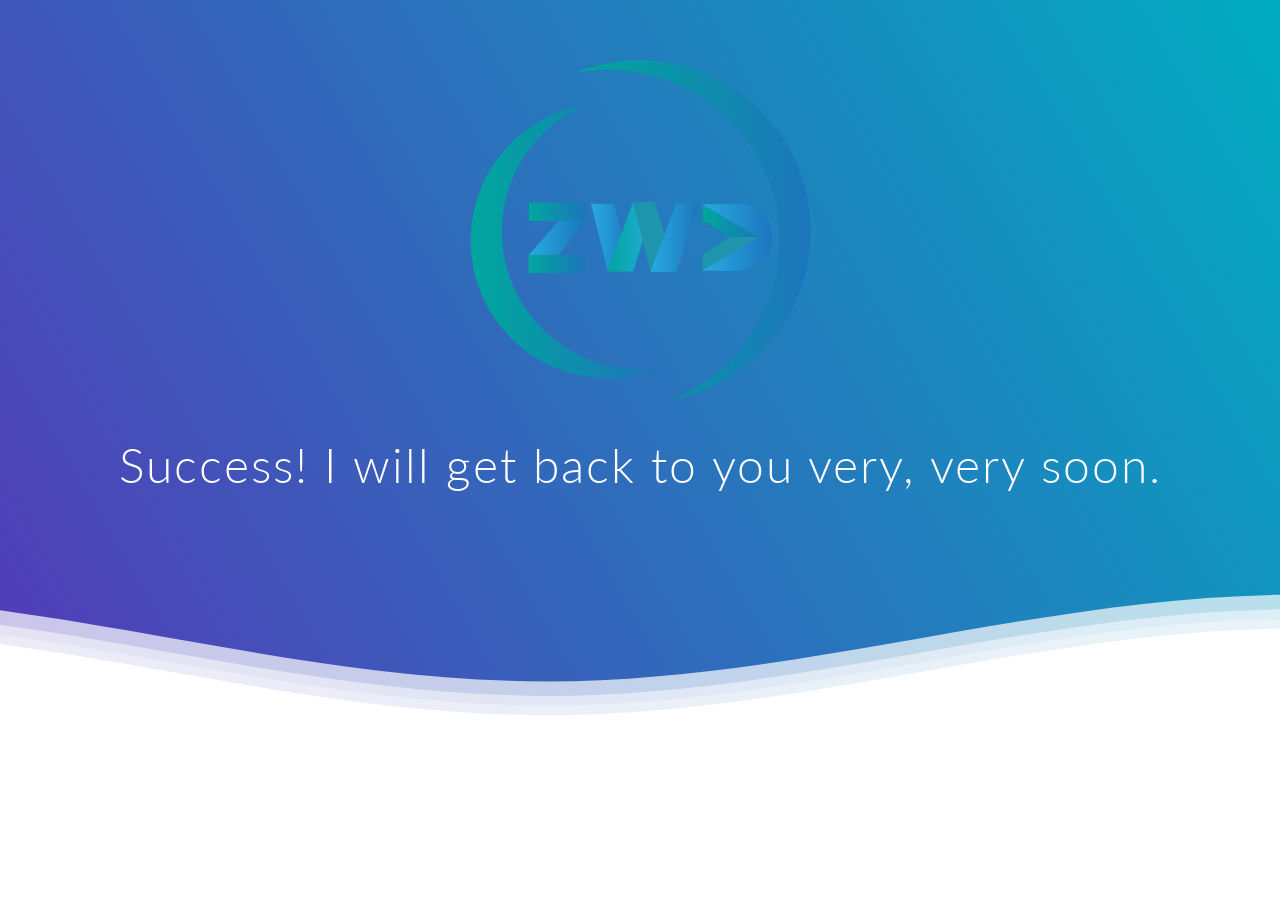
==== thanks.html @ 8399012d "Add files via upload" ====
<!DOCTYPE html>
<html lang="en">
    <head>
        <title>Thanks!</title>
    </head>
    <body>

        <header>

            <link rel="stylesheet" href="thanks.css">

            <!-- <img src="Images/contact.jpg"> -->

        </header>


<!--Hey! This is the original version
of Simple CSS Waves-->

<div class="header1">


    <!--Content before waves-->
    <div class="inner-header1 flex">
    <!--Just the logo.. Don't mind this-->
    <!-- <svg version="1.1" class="logo" baseProfile="tiny" id="Layer_1" xmlns="http://www.w3.org/2000/svg"
    xmlns:xlink="http://www.w3.org/1999/xlink" x="0px" y="0px" viewBox="0 0 500 500" xml:space="preserve">
    <path fill="#FFFFFF" stroke="#000000" stroke-width="10" stroke-miterlimit="10" d="M57,283" />
    <g><path fill="#fff"
    d="M250.4,0.8C112.7,0.8,1,112.4,1,250.2c0,137.7,111.7,249.4,249.4,249.4c137.7,0,249.4-111.7,249.4-249.4
    C499.8,112.4,388.1,0.8,250.4,0.8z M383.8,326.3c-62,0-101.4-14.1-117.6-46.3c-17.1-34.1-2.3-75.4,13.2-104.1
    c-22.4,3-38.4,9.2-47.8,18.3c-11.2,10.9-13.6,26.7-16.3,45c-3.1,20.8-6.6,44.4-25.3,62.4c-19.8,19.1-51.6,26.9-100.2,24.6l1.8-39.7    c35.9,1.6,59.7-2.9,70.8-13.6c8.9-8.6,11.1-22.9,13.5-39.6c6.3-42,14.8-99.4,141.4-99.4h41L333,166c-12.6,16-45.4,68.2-31.2,96.2  c9.2,18.3,41.5,25.6,91.2,24.2l1.1,39.8C390.5,326.2,387.1,326.3,383.8,326.3z" />
    </g>
    </svg> -->
    <div class="proba">
    <img src="Images/logo.png">
    <h1>Success! I will get back to you very, very soon.</h1>
    </div>
    </div>
    
    <!--Waves Container-->
    <div>
    <svg class="waves" xmlns="http://www.w3.org/2000/svg" xmlns:xlink="http://www.w3.org/1999/xlink"
    viewBox="0 24 150 28" preserveAspectRatio="none" shape-rendering="auto">
    <defs>
    <path id="gentle-wave" d="M-160 44c30 0 58-18 88-18s 58 18 88 18 58-18 88-18 58 18 88 18 v44h-352z" />
    </defs>
    <g class="parallax">
    <use xlink:href="#gentle-wave" x="48" y="0" fill="rgba(255,255,255,0.7" />
    <use xlink:href="#gentle-wave" x="48" y="3" fill="rgba(255,255,255,0.5)" />
    <use xlink:href="#gentle-wave" x="48" y="5" fill="rgba(255,255,255,0.3)" />
    <use xlink:href="#gentle-wave" x="48" y="7" fill="#fff" />
    </g>
    </svg>
    </div>
    <!--Waves end-->
    
    </div>
    <!--Header ends-->
    
    <!--Content starts-->
    <div class="content flex">
      <p></p>
    </div>
    <!--Content ends-->
    
    
    </body>
</html>
---- thanks.css ----
@import url(//fonts.googleapis.com/css?family=Lato:300:400);

body {
  margin:0;
}

.proba h1 {
  font-family: 'Lato', sans-serif;
  font-weight:300;
  letter-spacing: 2px;
  font-size:48px;
}
p {
  font-family: 'Lato', sans-serif;
  letter-spacing: 1px;
  font-size:14px;
  color: #333333;
}

.header1 {
  position:relative;
  text-align:center;
  background: linear-gradient(60deg, rgba(84,58,183,1) 0%, rgba(0,172,193,1) 100%);
  color:white;
}
.logo {
  width:50px;
  fill:white;
  padding-right:15px;
  display:inline-block;
  vertical-align: middle;
}

.inner-header1 {
  height:65vh;
  width:100%;
  margin: 0;
  padding: 0;
}

.flex { /*Flexbox for containers*/
  display: flex;
  justify-content: center;
  align-items: center;
  text-align: center;
}

.waves {
  position:relative;
  width: 100%;
  height:15vh;
  margin-bottom:-7px; /*Fix for safari gap*/
  min-height:100px;
  max-height:150px;
}

.content {
  position:relative;
  height:20vh;
  text-align:center;
  background-color: white;
}

/* Animation */

.parallax > use {
  animation: move-forever 25s cubic-bezier(.55,.5,.45,.5)     infinite;
}
.parallax > use:nth-child(1) {
  animation-delay: -2s;
  animation-duration: 7s;
}
.parallax > use:nth-child(2) {
  animation-delay: -3s;
  animation-duration: 10s;
}
.parallax > use:nth-child(3) {
  animation-delay: -4s;
  animation-duration: 13s;
}
.parallax > use:nth-child(4) {
  animation-delay: -5s;
  animation-duration: 20s;
}
@keyframes move-forever {
  0% {
   transform: translate3d(-90px,0,0);
  }
  100% { 
    transform: translate3d(85px,0,0);
  }
}
/*Shrinking for mobile*/
@media (max-width: 768px) {
  .waves {
    height:40px;
    min-height:40px;
  }
  .content {
    height:30vh;
  }
  h1 {
    font-size:24px;
  }
}
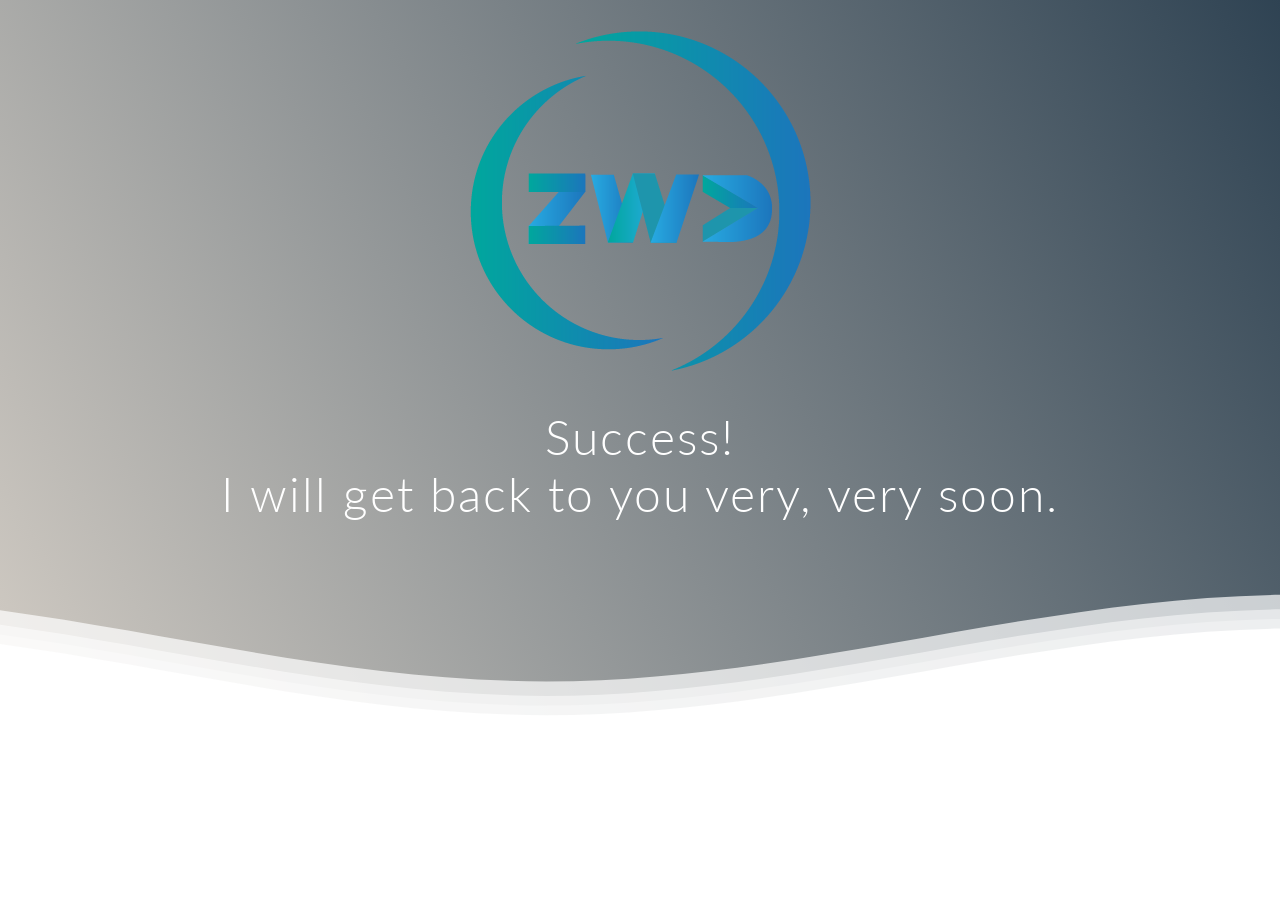
==== commit 0c0073f6: "Add files via upload" ====
--- a/thanks.html
+++ b/thanks.html
@@ -34,7 +34,7 @@
     </svg> -->
     <div class="proba">
     <img src="Images/logo.png">
-    <h1>Success! I will get back to you very, very soon.</h1>
+    <h1>Success!<br> I will get back to you very, very soon.</h1>
     </div>
     </div>
     
--- a/thanks.css
+++ b/thanks.css
@@ -20,7 +20,7 @@
 .header1 {
   position:relative;
   text-align:center;
-  background: linear-gradient(60deg, rgba(84,58,183,1) 0%, rgba(0,172,193,1) 100%);
+  background: linear-gradient(60deg, rgba(210, 204, 196, 1) 0%, rgba(47, 67, 83, 1) 100%);
   color:white;
 }
 .logo {
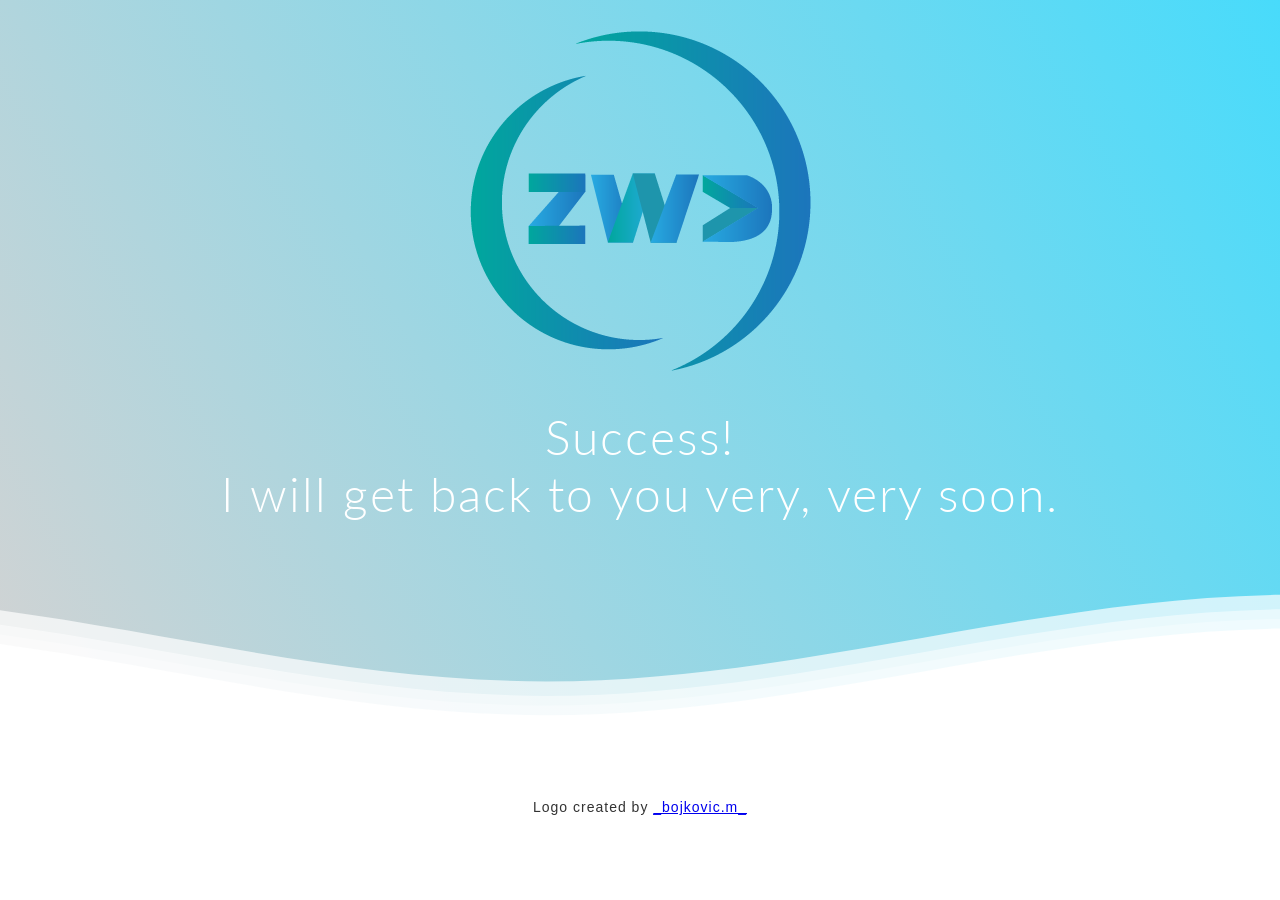
==== commit 002c3228: "Add files via upload" ====
--- a/thanks.html
+++ b/thanks.html
@@ -60,7 +60,8 @@
     
     <!--Content starts-->
     <div class="content flex">
-      <p></p>
+      <p>Logo created by <span>
+        <a href="https://www.instagram.com/_bojkovic.m_/">_bojkovic.m_</a></span></p>
     </div>
     <!--Content ends-->
     
--- a/thanks.css
+++ b/thanks.css
@@ -15,12 +15,13 @@
   letter-spacing: 1px;
   font-size:14px;
   color: #333333;
+  text-align: right;
 }
 
 .header1 {
   position:relative;
   text-align:center;
-  background: linear-gradient(60deg, rgba(210, 204, 196, 1) 0%, rgba(47, 67, 83, 1) 100%);
+  background: linear-gradient(60deg, rgba(211, 211, 211, 1) 0%, rgba(72, 219, 251, 1) 100%);
   color:white;
 }
 .logo {
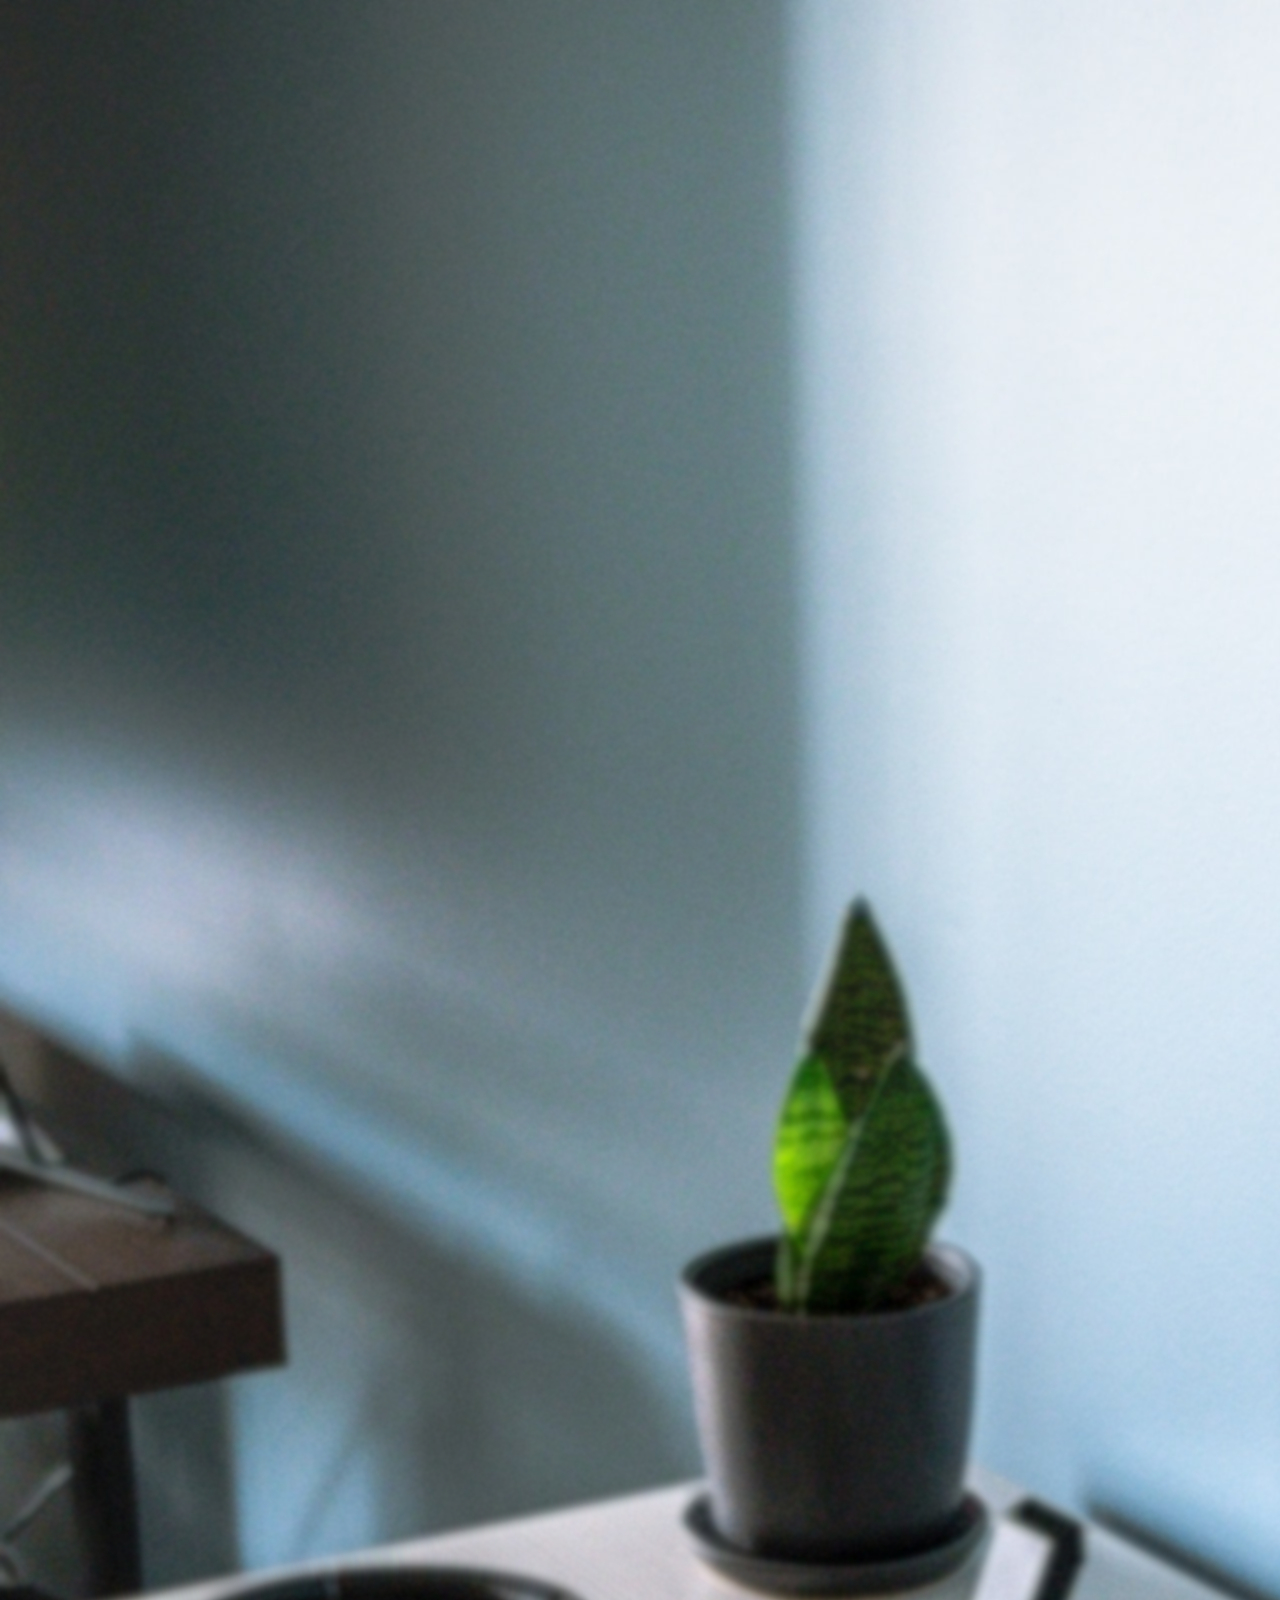
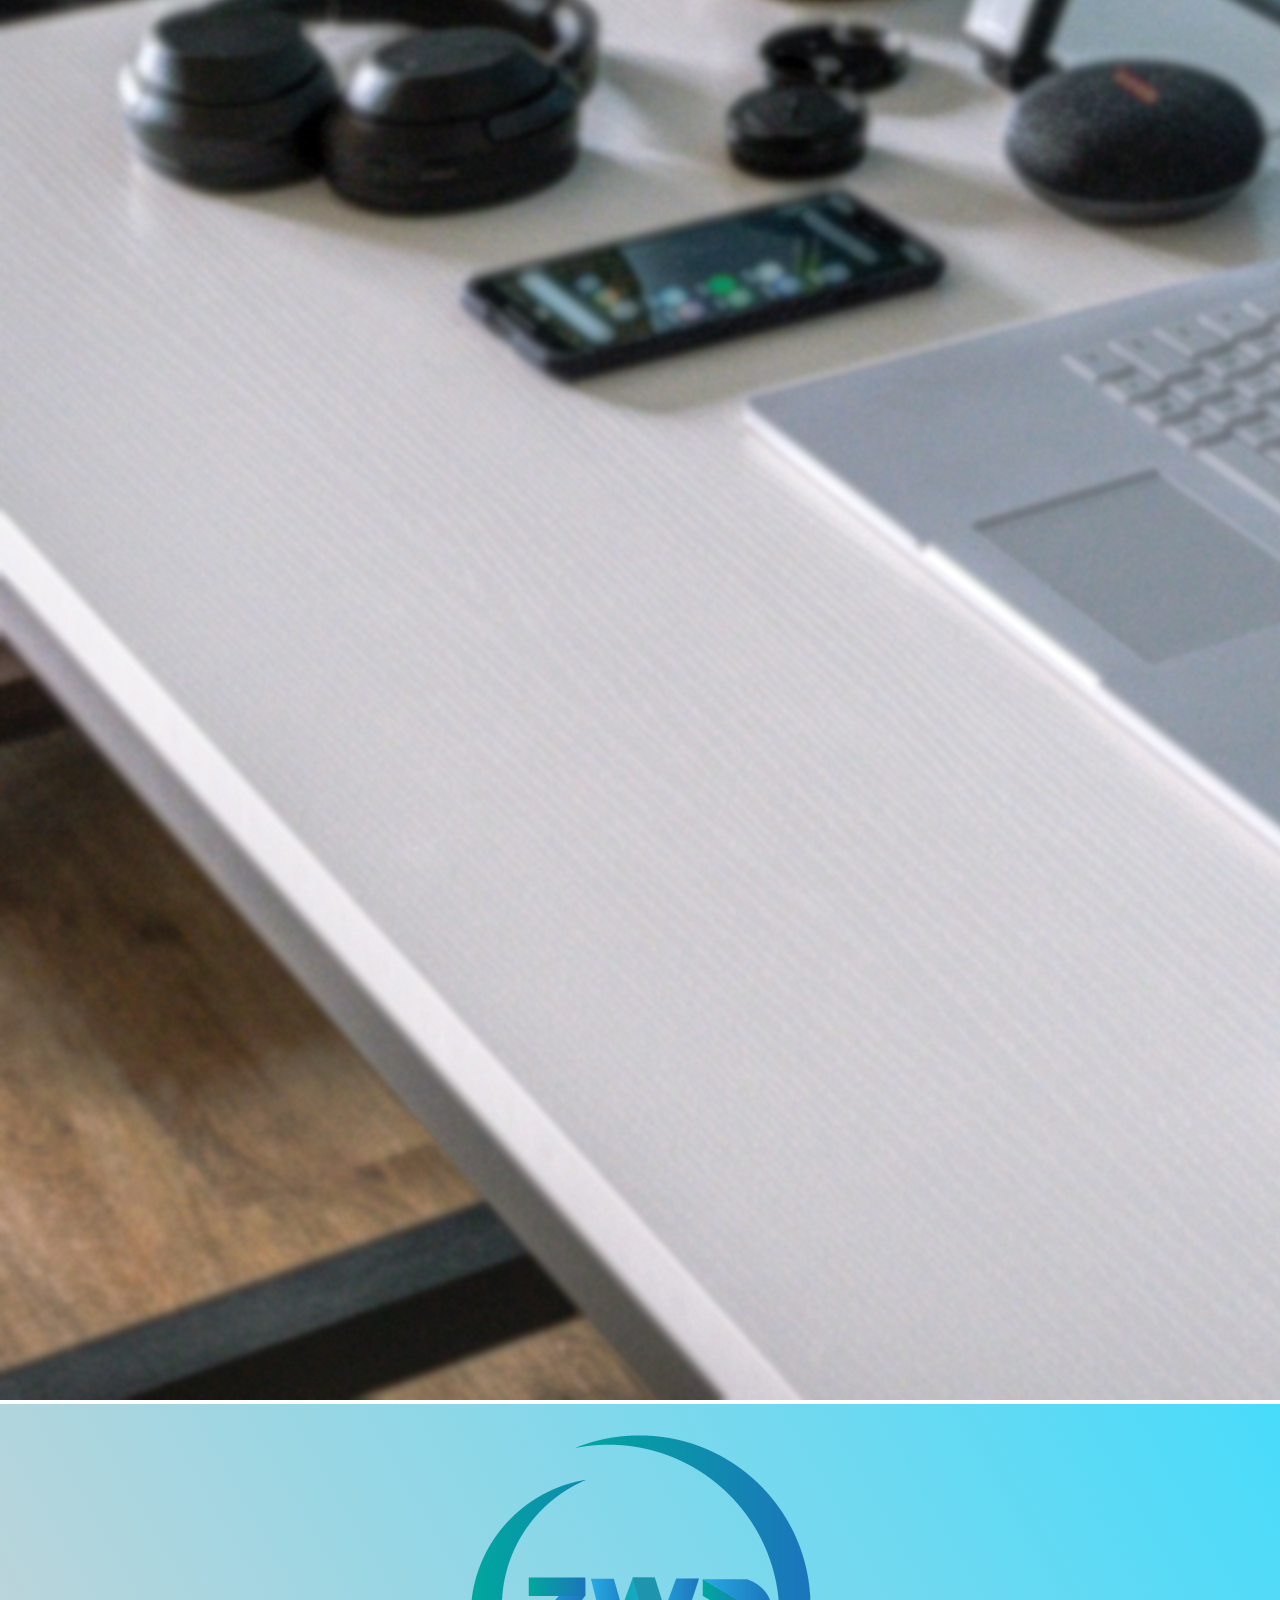
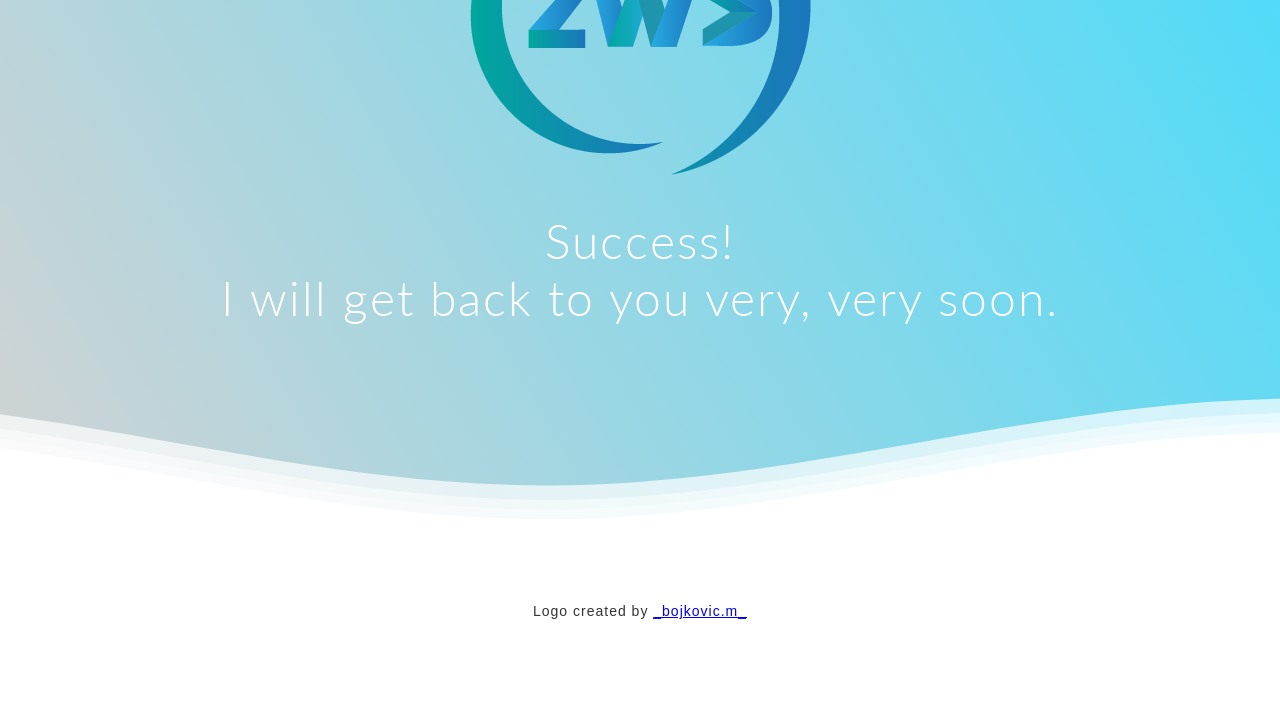
==== commit 8dc58145: "Add files via upload" ====
--- a/thanks.html
+++ b/thanks.html
@@ -9,7 +9,7 @@
 
             <link rel="stylesheet" href="thanks.css">
 
-            <!-- <img src="Images/contact.jpg"> -->
+            <img src="Images/contact.jpg">
 
         </header>
 
--- a/thanks.css
+++ b/thanks.css
@@ -15,7 +15,6 @@
   letter-spacing: 1px;
   font-size:14px;
   color: #333333;
-  text-align: right;
 }
 
 .header1 {
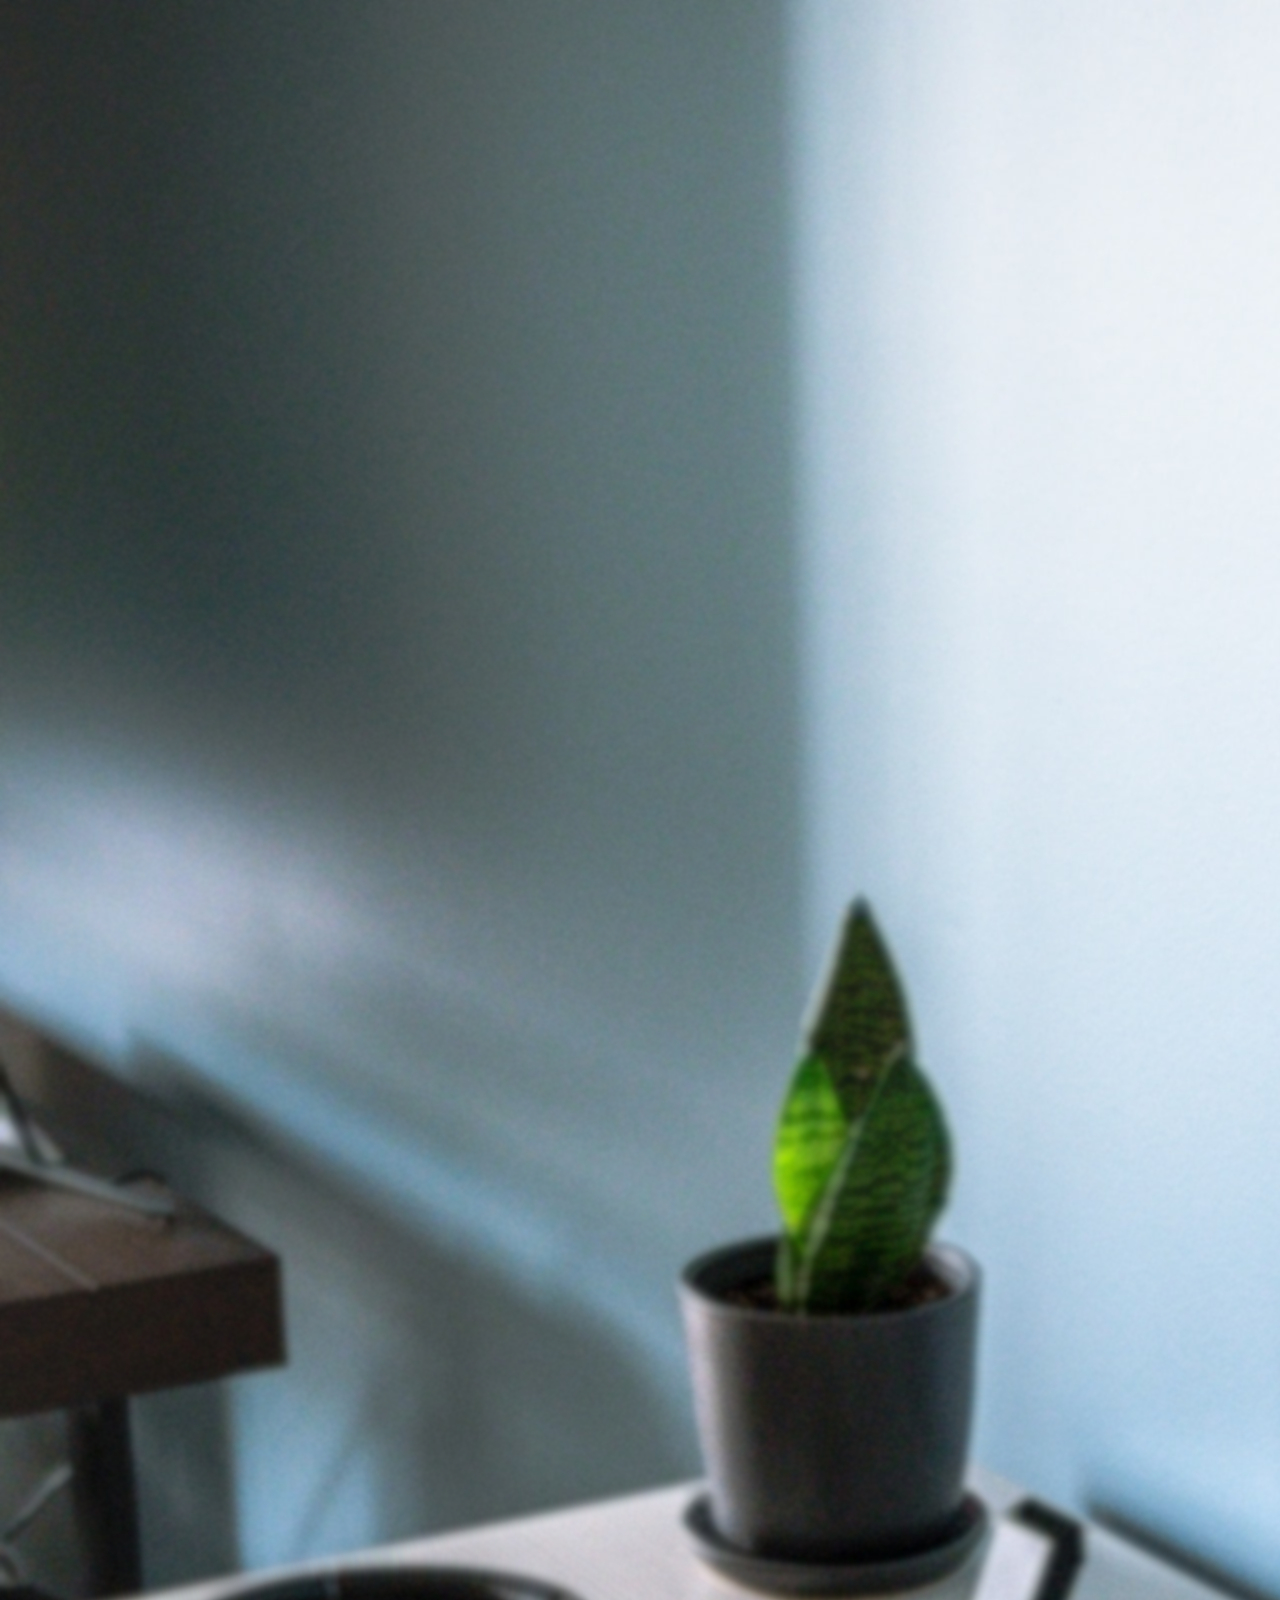
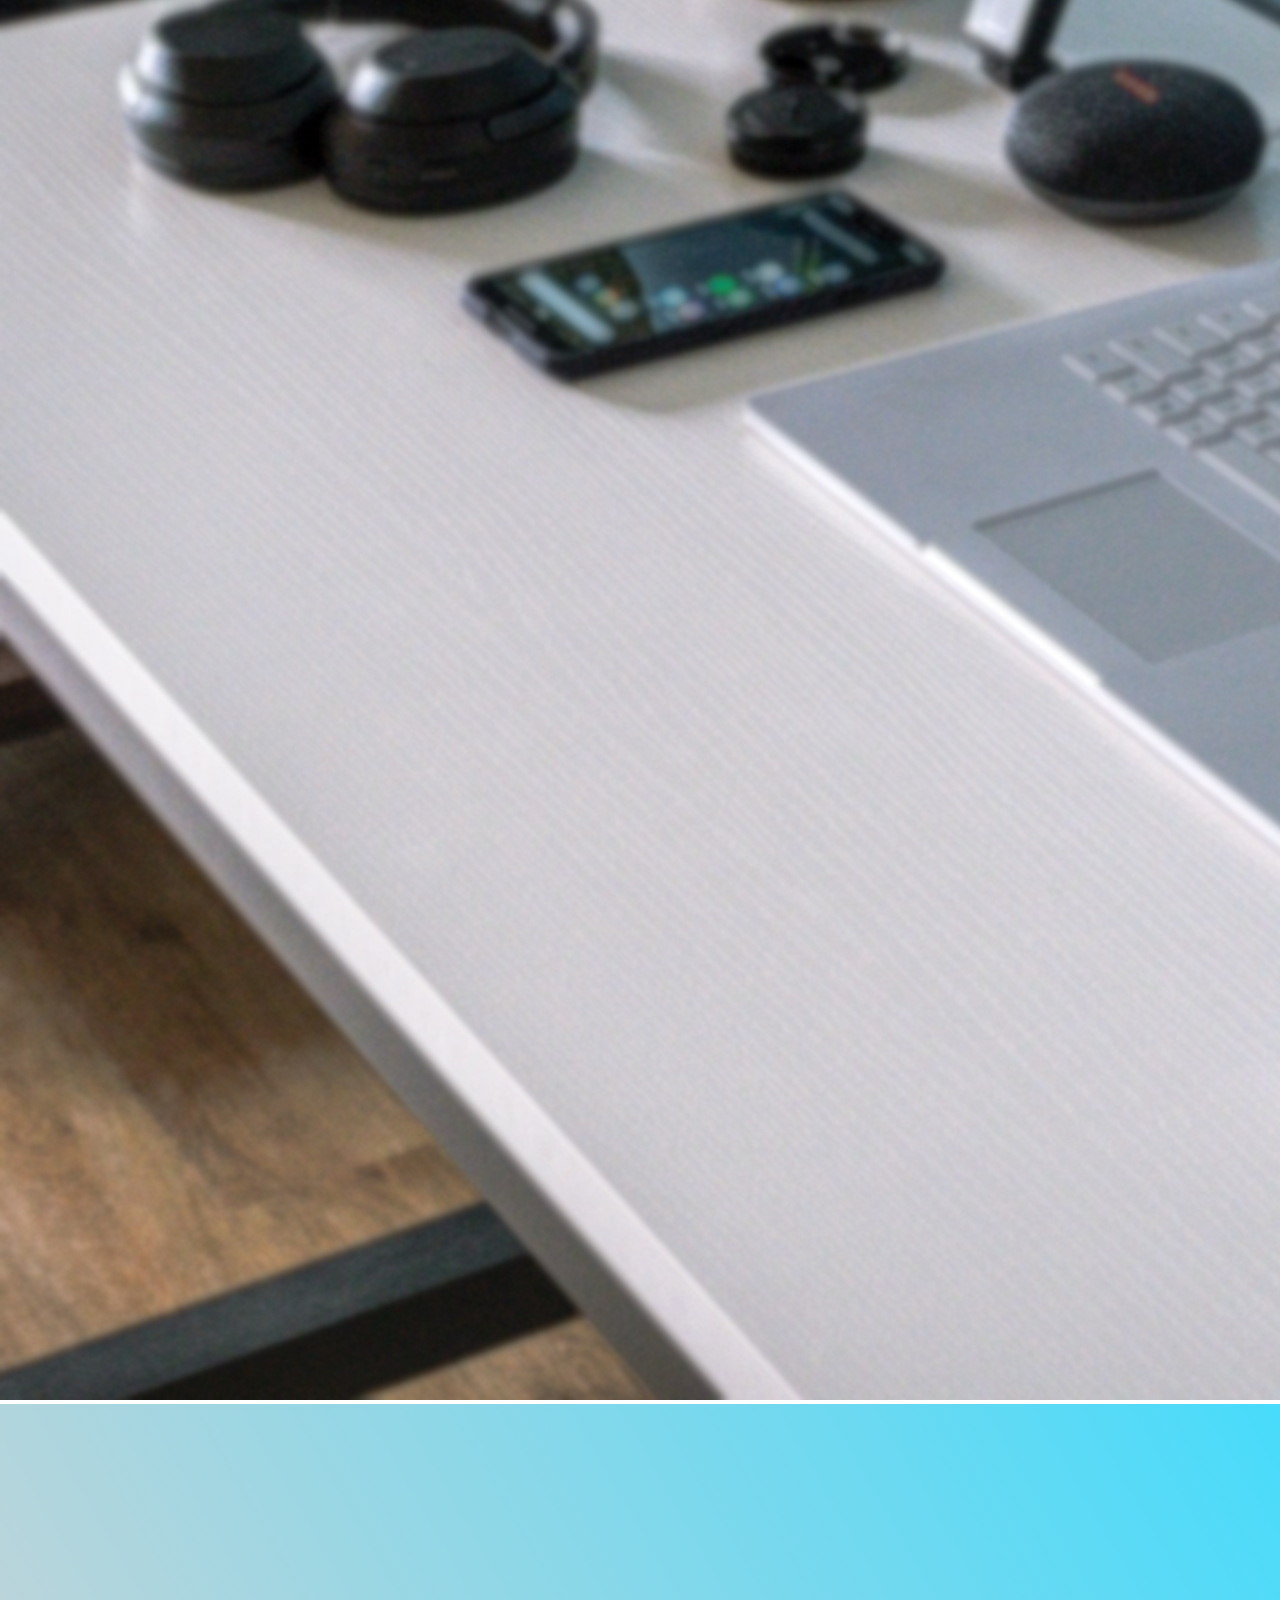
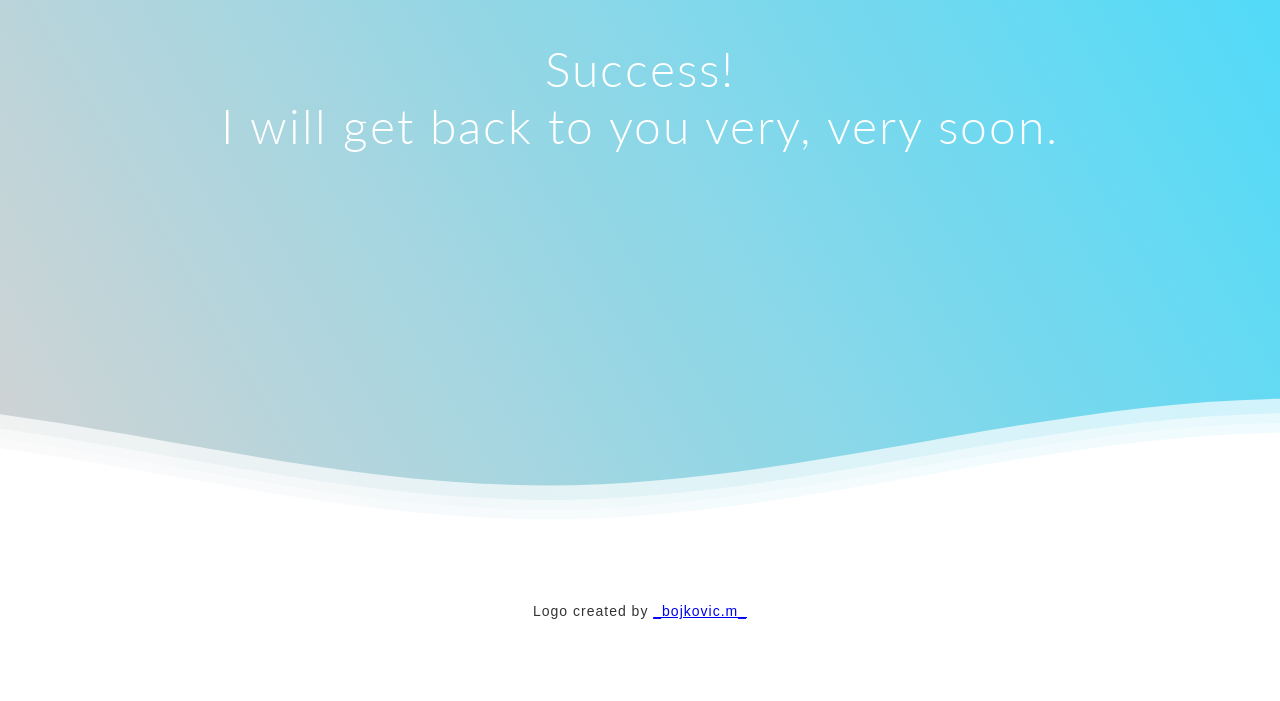
==== commit 6b615996: "Add files via upload" ====
--- a/thanks.html
+++ b/thanks.html
@@ -33,7 +33,6 @@
     </g>
     </svg> -->
     <div class="proba">
-    <img src="Images/logo.png">
     <h1>Success!<br> I will get back to you very, very soon.</h1>
     </div>
     </div>
@@ -60,8 +59,7 @@
     
     <!--Content starts-->
     <div class="content flex">
-      <p>Logo created by <span>
-        <a href="https://www.instagram.com/_bojkovic.m_/">_bojkovic.m_</a></span></p>
+      <p>Logo created by <span><a href="https://www.instagram.com/_bojkovic.m_/">_bojkovic.m_</a></span></p>
     </div>
     <!--Content ends-->
     
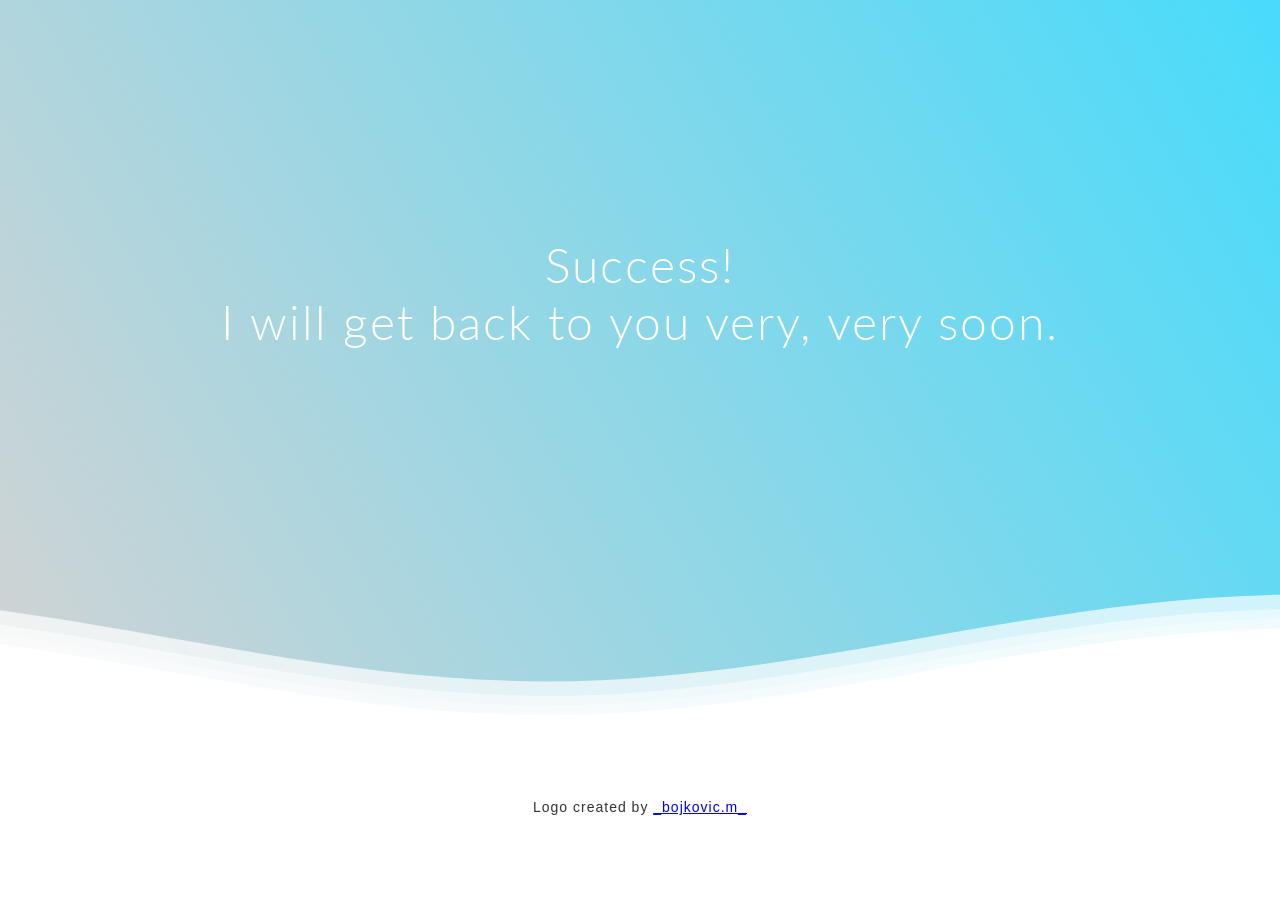
==== commit c26032f2: "Add files via upload" ====
--- a/thanks.html
+++ b/thanks.html
@@ -9,7 +9,6 @@
 
             <link rel="stylesheet" href="thanks.css">
 
-            <img src="Images/contact.jpg">
 
         </header>
 
@@ -32,7 +31,7 @@
     c-22.4,3-38.4,9.2-47.8,18.3c-11.2,10.9-13.6,26.7-16.3,45c-3.1,20.8-6.6,44.4-25.3,62.4c-19.8,19.1-51.6,26.9-100.2,24.6l1.8-39.7    c35.9,1.6,59.7-2.9,70.8-13.6c8.9-8.6,11.1-22.9,13.5-39.6c6.3-42,14.8-99.4,141.4-99.4h41L333,166c-12.6,16-45.4,68.2-31.2,96.2  c9.2,18.3,41.5,25.6,91.2,24.2l1.1,39.8C390.5,326.2,387.1,326.3,383.8,326.3z" />
     </g>
     </svg> -->
-    <div class="proba">
+    <div class="header2">
     <h1>Success!<br> I will get back to you very, very soon.</h1>
     </div>
     </div>
--- a/thanks.css
+++ b/thanks.css
@@ -4,7 +4,7 @@
   margin:0;
 }
 
-.proba h1 {
+.header2 h1 {
   font-family: 'Lato', sans-serif;
   font-weight:300;
   letter-spacing: 2px;
@@ -22,6 +22,7 @@
   text-align:center;
   background: linear-gradient(60deg, rgba(211, 211, 211, 1) 0%, rgba(72, 219, 251, 1) 100%);
   color:white;
+  font-family: 'BebasNeueRegular', sans-serif;
 }
 .logo {
   width:50px;
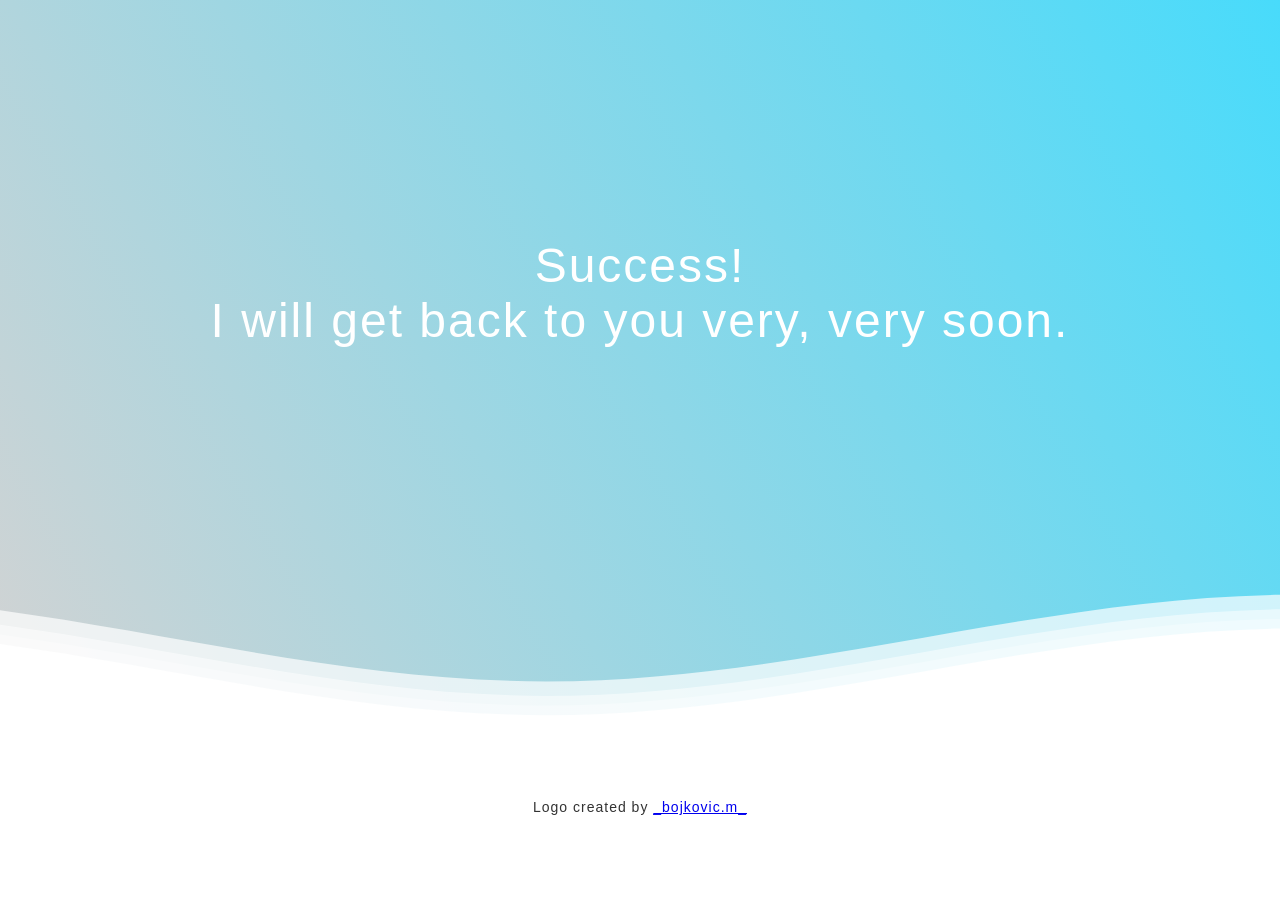
==== commit 8f63989b: "Add files via upload" ====
--- a/thanks.html
+++ b/thanks.html
@@ -13,24 +13,13 @@
         </header>
 
 
-<!--Hey! This is the original version
-of Simple CSS Waves-->
 
 <div class="header1">
 
 
-    <!--Content before waves-->
+
     <div class="inner-header1 flex">
-    <!--Just the logo.. Don't mind this-->
-    <!-- <svg version="1.1" class="logo" baseProfile="tiny" id="Layer_1" xmlns="http://www.w3.org/2000/svg"
-    xmlns:xlink="http://www.w3.org/1999/xlink" x="0px" y="0px" viewBox="0 0 500 500" xml:space="preserve">
-    <path fill="#FFFFFF" stroke="#000000" stroke-width="10" stroke-miterlimit="10" d="M57,283" />
-    <g><path fill="#fff"
-    d="M250.4,0.8C112.7,0.8,1,112.4,1,250.2c0,137.7,111.7,249.4,249.4,249.4c137.7,0,249.4-111.7,249.4-249.4
-    C499.8,112.4,388.1,0.8,250.4,0.8z M383.8,326.3c-62,0-101.4-14.1-117.6-46.3c-17.1-34.1-2.3-75.4,13.2-104.1
-    c-22.4,3-38.4,9.2-47.8,18.3c-11.2,10.9-13.6,26.7-16.3,45c-3.1,20.8-6.6,44.4-25.3,62.4c-19.8,19.1-51.6,26.9-100.2,24.6l1.8-39.7    c35.9,1.6,59.7-2.9,70.8-13.6c8.9-8.6,11.1-22.9,13.5-39.6c6.3-42,14.8-99.4,141.4-99.4h41L333,166c-12.6,16-45.4,68.2-31.2,96.2  c9.2,18.3,41.5,25.6,91.2,24.2l1.1,39.8C390.5,326.2,387.1,326.3,383.8,326.3z" />
-    </g>
-    </svg> -->
+
     <div class="header2">
     <h1>Success!<br> I will get back to you very, very soon.</h1>
     </div>
--- a/thanks.css
+++ b/thanks.css
@@ -9,6 +9,8 @@
   font-weight:300;
   letter-spacing: 2px;
   font-size:48px;
+  font-family: 'BebasNeueRegular', sans-serif;
+
 }
 p {
   font-family: 'Lato', sans-serif;
